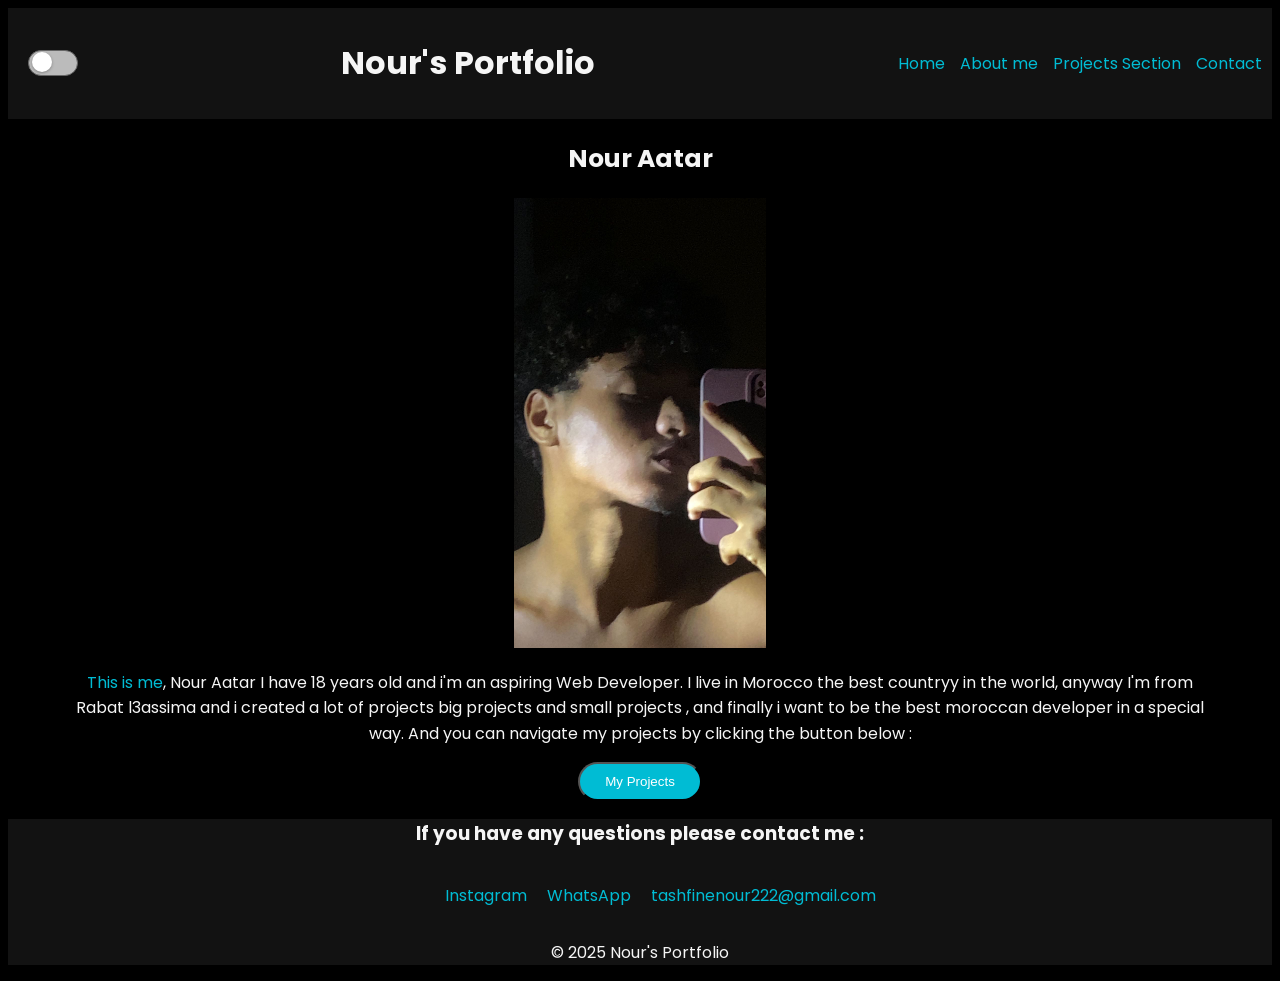
==== index.html @ ebb86ac1 "Update index.html" ====
<!DOCTYPE html>
<html lang="en">
<head>
    <meta charset="UTF-8">
    <meta name="viewport" content="width=device-width, initial-scale=1.0">
    <title>Nour's Portfolio</title>
    <link rel="stylesheet" href="style.css">
    <link href="https://fonts.googleapis.com/css2?family=Poppins:wght@400;700&display=swap" rel="stylesheet">
</head>
<body>
    <header>
        <div class="nav">
            <label class="switch" aria-label="Toggle light/dark theme">
              <input type="checkbox" id="theme-toggle">
              <span class="slider"></span>
            </label>
            <h1 class="h11">Nour's Portfolio</h1>
            <ul class="un-nav">
                <li><a class="li-nav" href="https://xvalley911.github.io/portfolio/main.html">Home</a></li>
                <li><a class="li-nav" href="https://xvalley911.github.io/portfolio/about.html">About me</a></li>
                <li><a class="li-nav" href="https://xvalley911.github.io/portfolio/projects.html">Projects Section</a></li>
                <li><a class="li-nav" href="https://xvalley911.github.io/portfolio/contact.html">Contact</a></li>
            </ul>
        </div>
    </header>
    <main>
        <h2 align="center">Nour Aatar</h2>
        <div align="center" ><a class="mypic" href="/mypic.jpeg" target="_blank" ><img src="https://xvalley911.github.io/portfolio/mypic.jpeg" title="nour aatar" width="20%"></a></div>
        <p class="pme"> <a href="about.html">This is me</a>, Nour Aatar I have 18 years old and i'm an aspiring Web Developer. 
            I live in Morocco the best countryy in the world, anyway I'm from Rabat l3assima and i created a lot of 
            projects big projects and small projects , and finally i want to be the best moroccan developer in a special way. And you can navigate my projects by clicking the button below :
        </p>
        <span class="buttonx"><a href="https://xvalley911.github.io/portfolio/projects.html"><button class="btn" type="button">My Projects</button></a></span>
    </main>
    <footer>
        <h3 align="center">If you have any questions please contact me :</h1>
        <div class="contact">
            <ul class="un-cn">
                <li><a target="_blank" href="https://www.instagram.com/vtk._.boiiii">Instagram</a></li>
                <li><a target="_blank" href="https://wa.me/212773212423/?l=fr&text=Bonjour,
                    %20Je%20veux%20un%20siteweb%20et%20des%20info%20sur%20la%20methode%20de%20votre%20travail.">WhatsApp</a></li>
                <li style="color: #00bcd4;">tashfinenour222@gmail.com</li>
            </ul>
        </div>
        <p align="center">© 2025 Nour's Portfolio</p>
    </footer>
    <script>
      const toggleInput = document.getElementById("theme-toggle");
      const currentTheme = localStorage.getItem("theme");

      // If user previously selected a theme, apply it
      if (currentTheme === "light") {
        document.body.classList.add("light");
        toggleInput.checked = true;
      } else if (currentTheme === "dark") {
        document.body.classList.remove("light");
        toggleInput.checked = false;
      } else {
        // No saved preference: default to dark (your design). Optionally detect system preference here.
        document.body.classList.remove("light");
        toggleInput.checked = false;
      }

      toggleInput.addEventListener("change", () => {
        if (toggleInput.checked) {
          document.body.classList.add("light");
          localStorage.setItem("theme", "light");
        } else {
          document.body.classList.remove("light");
          localStorage.setItem("theme", "dark");
        }
      });
    </script>
</body>
</html>
---- style.css ----
body{
    background-color: #000000;
    color: #f5f5f5;
    font-family: 'Poppins', sans-serif;
}
h2{
    font-size: 25px;
}
a{
    text-decoration: none;
    color: #00bcd4;
}
.nav{
    background-color: #121212;
    display: flex;
    justify-content: space-between;
    align-items: center;
}
.un-nav{
    display: flex;
    color: black;
    list-style: none;
    gap: 20px;
    align-items: center;
}
.li-nav{
    transition: color 0.2s;
}
.li-nav:hover{
    color: white;
}
footer{
    background-color: #121212;
}
.contact{
    display: flex;
    justify-content: center;
}
.un-cn{
    display: flex;
    list-style: none;
    gap: 20px;
    align-items: center;
}
.buttonx{
    display: flex;
    justify-content: center;
}
.btn{
    padding: 10px 25px;
    background-color: #00bcd4;
    color: white;
    border-radius: 20px;
    cursor: pointer;
    transition: background-color 0.3s;
}
.btn:hover{
    background-color: #007989;
}

/* Ensure images and layout scale fluidly */
img {
    max-width: 100%;
    height: auto;
}

/* Navigation responsiveness */
.nav {
    flex-wrap: wrap;
    padding: 10px;
}

.un-nav {
    flex-wrap: wrap;
    justify-content: center;
    gap: 15px;
}

/* Paragraph and text responsiveness */
.pme {
    max-width: 90%;
    margin: 15px auto;
    line-height: 1.6;
    text-align: center;
}

/* Responsive adjustments */
@media (max-width: 1024px) {
    h1, h2 {
        font-size: 1.8rem;
        text-align: center;
    }
}

@media (max-width: 768px) {
    .nav {
        flex-direction: column;
        align-items: center;
    }
    .un-nav {
        flex-direction: column;
        gap: 10px;
        padding: 10px 0;
    }
    .h11 {
        font-size: 1.5rem;
        margin-bottom: 10px;
    }
    .btn {
        padding: 8px 18px;
        font-size: 0.9rem;
    }
}

@media (max-width: 480px) {
    h1, h2 {
        font-size: 1.4rem;
    }
    .pme {
        font-size: 0.9rem;
    }
    .btn {
        width: 100%;
        max-width: 250px;
    }
    .un-cn {
        flex-direction: column;
        gap: 8px;
    }
}

/* Light mode styles */
body.light {
    background-color: #ffffff;
    color: #121212;
}

body.light .nav {
    background-color: #f2f2f2;
}

body.light footer {
    background-color: #f2f2f2;
}

body.light a {
    color: #007989;
}

/* Light/Dark toggle switch */
.switch {
  position: relative;
  display: inline-block;
  width: 50px;
  height: 26px;
  margin-left: 10px;
}

.switch input {
  opacity: 0;
  width: 0;
  height: 0;
  position: absolute;
  left: 0;
  top: 0;
}

.slider {
  position: absolute;
  cursor: pointer;
  top: 0; left: 0; right: 0; bottom: 0;
  background-color: #bbb; /* lighter default so visible on dark header */
  transition: 0.4s;
  border-radius: 34px;
  border: 1px solid #666; /* optional border for visibility */
}

.slider:before {
  position: absolute;
  content: "";
  height: 20px; width: 20px;
  left: 3px;
  bottom: 3px;
  background-color: white;
  transition: 0.4s;
  border-radius: 50%;
  box-shadow: 0 1px 3px rgba(0,0,0,0.3);
}

/* When checked (light mode ON) */
.switch input:checked + .slider {
  background-color: #00bcd4;
}

.switch input:checked + .slider:before {
  transform: translateX(24px);
}
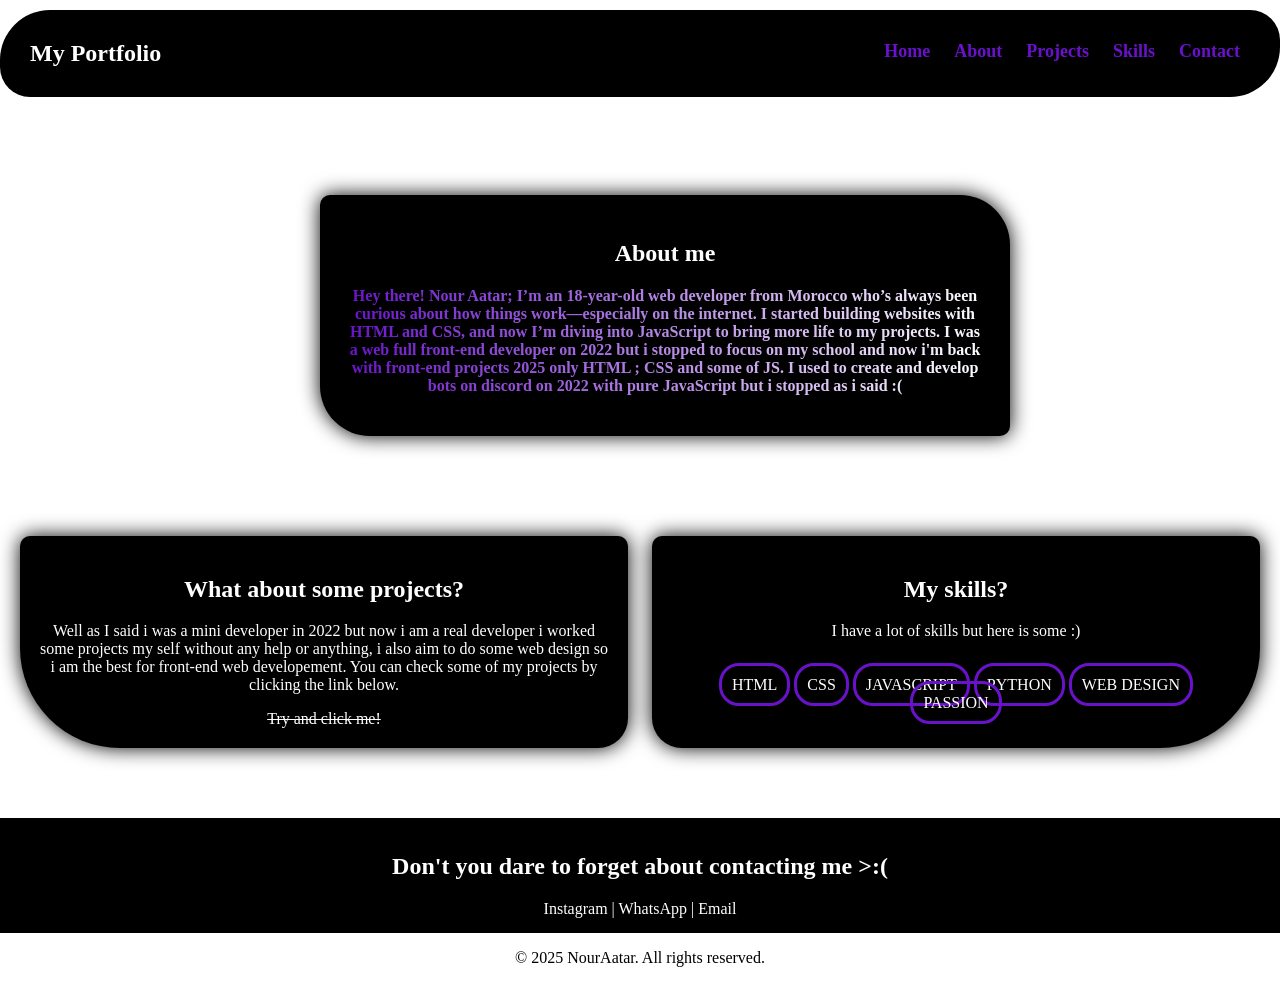
==== commit c1499fee: "Add files via upload" ====
--- a/index.html
+++ b/index.html
@@ -3,81 +3,60 @@
 <head>
     <meta charset="UTF-8">
     <meta name="viewport" content="width=device-width, initial-scale=1.0">
-    <title>Nour's Portfolio</title>
-    <link rel="stylesheet" href="style.css">
-    <link href="https://fonts.googleapis.com/css2?family=Poppins:wght@400;700&display=swap" rel="stylesheet">
+    <title>Nour Aatar</title>
+    <link rel="stylesheet" href="/style.css">
+    
 </head>
-<body>
+<body class="top">
     <header>
         <div class="nav">
-            <label class="switch" aria-label="Toggle light/dark theme">
-              <input type="checkbox" id="theme-toggle">
-              <span class="slider"></span>
-            </label>
-            <h1 class="h11">Nour's Portfolio</h1>
-            <ul class="un-nav">
-                <li><a class="li-nav" href="https://xvalley911.github.io/portfolio/main.html">Home</a></li>
-                <li><a class="li-nav" href="https://xvalley911.github.io/portfolio/about.html">About me</a></li>
-                <li><a class="li-nav" href="https://xvalley911.github.io/portfolio/projects.html">Projects Section</a></li>
-                <li><a class="li-nav" href="https://xvalley911.github.io/portfolio/contact.html">Contact</a></li>
+            <h2 style="padding-left: 20px;">My Portfolio</h2>
+            <ul style="padding-right: 30px; padding-top: 5px;" class="nav-ul">
+                <li class="nav-li"><a class="anav" href="#top">Home</a></li>
+                <li class="nav-li"><a class="anav" href="#aboutme">About</a></li>
+                <li class="nav-li"><a class="anav" href="#projects">Projects</a></li>
+                <li class="nav-li"><a class="anav" href="#skills">Skills</a></li>
+                <li class="nav-li"><a class="anav" href="#contact">Contact</a></li>
             </ul>
         </div>
     </header>
     <main>
-        <h2 align="center">Nour Aatar</h2>
-        <div align="center" ><a class="mypic" href="/mypic.jpeg" target="_blank" ><img src="https://xvalley911.github.io/portfolio/mypic.jpeg" title="nour aatar" width="20%"></a></div>
-        <p class="pme"> <a href="about.html">This is me</a>, Nour Aatar I have 18 years old and i'm an aspiring Web Developer. 
-            I live in Morocco the best countryy in the world, anyway I'm from Rabat l3assima and i created a lot of 
-            projects big projects and small projects , and finally i want to be the best moroccan developer in a special way. And you can navigate my projects by clicking the button below :
-        </p>
-        <span class="buttonx"><a href="https://xvalley911.github.io/portfolio/projects.html"><button class="btn" type="button">My Projects</button></a></span>
+        <div id="aboutme"><br></div>
+        <section id="about">
+            <h2>About me</h2>
+            <p class="glow-text">Hey there! Nour Aatar; I’m an 18-year-old web developer from Morocco who’s always been curious about how things work—especially on the internet. I started building websites with HTML and CSS, and now I’m diving into JavaScript to bring more life to my projects. I was a web full front-end developer on 2022 but i stopped to focus on my school and now i'm back with front-end projects 2025 only HTML ; CSS and some of JS. I used to create and develop bots on discord on 2022 with pure JavaScript but i stopped as i said :(</p>
+        </section>
+    <div id="two">
+        <section id="projects">
+            <h2>What about some projects?</h2>
+            <p>Well as I said i was a mini developer in 2022 but now i am a real developer i worked some projects my self without any help or anything, i also aim to do some web design so i am the best for front-end web developement. You can check some of my projects by clicking the link below.</p>
+            <a href="">Try and click me!</a>
+        </section>
+        <section id="skills">
+            <h2>My skills?</h2>
+            <p>I have a lot of skills but here is some :) </p>
+            <br>
+            <br>
+            <br>
+            <p class="skill">HTML</p>
+            <p class="skill">CSS</p>
+            <p class="skill">JAVASCRIPT</p>
+            <p class="skill">PYTHON</p>
+            <p class="skill">WEB DESIGN</p>
+            <p class="skill">PASSION</p>
+        </section>
+    </div>
     </main>
     <footer>
-        <h3 align="center">If you have any questions please contact me :</h1>
-        <div class="contact">
-            <ul class="un-cn">
-                <li><a target="_blank" href="https://www.instagram.com/vtk._.boiiii">Instagram</a></li>
-                <li><a target="_blank" href="https://wa.me/212773212423/?l=fr&text=Bonjour,
-                    %20Je%20veux%20un%20siteweb%20et%20des%20info%20sur%20la%20methode%20de%20votre%20travail.">WhatsApp</a></li>
-                <li style="color: #00bcd4;">tashfinenour222@gmail.com</li>
-            </ul>
-        </div>
-        <p align="center">© 2025 Nour's Portfolio</p>
+        <section id="contact">
+            <h2>Don't you dare to forget about contacting me >:(</h2>
+             <a target="_blank" href="https://www.instagram.com/xeq_valley">Instagram</a>
+            |
+            <a target="_blank" href="https://wa.me/212773212423/?l=fr&text=Hello,%20I%20would%20like%20to%20know%20some%20details%20about%20your%20methode%20of%20creating%20websites.">WhatsApp</a>
+            |
+            <a target="_blank" href="mailto:tashfinenour222@gmail.com">Email</a>
+        </section>
     </footer>
-    <script>
-      const toggleInput = document.getElementById("theme-toggle");
-      const currentTheme = localStorage.getItem("theme");
-
-      // If user previously selected a theme, apply it
-      if (currentTheme === "light") {
-        document.body.classList.add("light");
-        toggleInput.checked = true;
-      } else if (currentTheme === "dark") {
-        document.body.classList.remove("light");
-        toggleInput.checked = false;
-      } else {
-        // No saved preference: default to dark (your design). Optionally detect system preference here.
-        document.body.classList.remove("light");
-        toggleInput.checked = false;
-      }
-
-      toggleInput.addEventListener("change", () => {
-        if (toggleInput.checked) {
-          document.body.classList.add("light");
-          localStorage.setItem("theme", "light");
-        } else {
-          document.body.classList.remove("light");
-          localStorage.setItem("theme", "dark");
-        }
-      });
-    </script>
-</body>
-</html>
-
-
-
-
-
-
-
-
+    <p align="center">© 2025 NourAatar. All rights reserved.</p>
+</body> 
+</html>
--- a/style.css
+++ b/style.css
@@ -1,197 +1,161 @@
+*{
+    scroll-behavior: smooth;
+
+}
 body{
-    background-color: #000000;
-    color: #f5f5f5;
-    font-family: 'Poppins', sans-serif;
-}
-h2{
-    font-size: 25px;
+    margin: 0;
 }
 a{
     text-decoration: none;
-    color: #00bcd4;
+}
+.anav{
+    color: #6A11CB;
+    transition: 0.3s;
+    font-weight: bold;
+    font-size: large;
+}
+.anav:hover{
+    text-shadow: 0px 0px 15px #8E2DE2;
 }
 .nav{
-    background-color: #121212;
+    color: white;
+    margin-top: 10px;
+    padding: 10px;
     display: flex;
     justify-content: space-between;
-    align-items: center;
+    background-color: rgb(0, 0, 0);
+    border-radius: 50px 30px;
+}   
+.nav-ul{
+    display: inline-flex;
+    gap: 1.5rem;
+    list-style: none;
+    
 }
-.un-nav{
+#about{
+    padding: 25px;
+    margin-left: 25%;
+    margin-right: 25%;
+    margin-top: 80px;
+    width: 50%;
+    text-align: center;
+    justify-content: center;
+    background-color: black;
+    color: white;
+    border-radius: 10px 50px;
+    box-shadow: 0 0 20px black;
+    transition: 0.3s;
+}
+#about:hover{
+    box-shadow: 0 0 50px #6A11CB;
+    scale: 1.05;
+    cursor: pointer;
+}
+#two{
     display: flex;
-    color: black;
-    list-style: none;
-    gap: 20px;
-    align-items: center;
+    justify-content: space-between;
+    gap: 1.5rem;
 }
-.li-nav{
-    transition: color 0.2s;
+#projects{
+    margin-left: 20px;
+    margin-top: 100px;
+    padding: 20px;
+    background-color: black;
+    color: white;
+    border-radius: 10px 10px 30px 100px;
+    width: 47%;
+    text-align: center;
+    justify-content: center;
+    transition: 0.3s;
+    box-shadow: 0 0 20px black;
 }
-.li-nav:hover{
+#projects:hover{
+    box-shadow: 0 0 50px #6A11CB;
+    scale: 1.05;
+    cursor: pointer;
+    margin: 2rem;
+}
+#projects a{
+    color: white;
+    text-decoration:line-through;
+    transition: 0.3s;
+}
+#projects a:hover{
+    color: #6A11CB;
+}
+#skills p{
+    display: inline;
+}
+.skill{
+    border-style: solid;
+    border-color: #6A11CB;
+    border-radius: 20px;
+    padding: 10px;
+    transition: 0.3s;
+}
+.skill:hover{
+    font-size: larger;
+}
+#skills{
+    margin-right: 20px;
+    margin-top: 100px;
+    padding: 20px;
+    background-color: black;
+    color: white;
+    border-radius: 10px 10px 100px 30px;
+    width: 47%;
+    text-align: center;
+    justify-content: center;
+    transition: 0.3s;
+    box-shadow: 0 0 20px black;
+}
+#skills:hover{
+    box-shadow: 0 0 50px #6A11CB;
+    scale: 1.05;
+    cursor: pointer;
+    margin: 2rem;
+}
+footer{
+    margin-top: 70px;
+    padding-top: 15px;
+    padding-bottom: 15px;
+    width: 100%;
+    background-color: black;
+    color: white;
+    text-align: center;
+}
+#contact a{
     color: white;
 }
-footer{
-    background-color: #121212;
-}
-.contact{
-    display: flex;
-    justify-content: center;
-}
-.un-cn{
-    display: flex;
-    list-style: none;
-    gap: 20px;
-    align-items: center;
-}
-.buttonx{
-    display: flex;
-    justify-content: center;
-}
-.btn{
-    padding: 10px 25px;
-    background-color: #00bcd4;
-    color: white;
-    border-radius: 20px;
-    cursor: pointer;
-    transition: background-color 0.3s;
-}
-.btn:hover{
-    background-color: #007989;
+#contact a:hover{
+    text-decoration: underline;
 }
 
-/* Ensure images and layout scale fluidly */
-img {
-    max-width: 100%;
-    height: auto;
+
+
+
+
+
+
+
+
+
+
+
+
+
+
+.glow-text {
+  font-weight: bold;
+  color: #fff;
+  background: linear-gradient(90deg, #6A11CB, #fff, #6A11CB);
+  background-size: 200% auto;
+  -webkit-background-clip: text;
+  -webkit-text-fill-color: transparent;
+  animation: shine 3s linear infinite;
 }
-
-/* Navigation responsiveness */
-.nav {
-    flex-wrap: wrap;
-    padding: 10px;
+@keyframes shine {
+  to {
+    background-position: 200% center; /* gradient moves across */
+  }
 }
-
-.un-nav {
-    flex-wrap: wrap;
-    justify-content: center;
-    gap: 15px;
-}
-
-/* Paragraph and text responsiveness */
-.pme {
-    max-width: 90%;
-    margin: 15px auto;
-    line-height: 1.6;
-    text-align: center;
-}
-
-/* Responsive adjustments */
-@media (max-width: 1024px) {
-    h1, h2 {
-        font-size: 1.8rem;
-        text-align: center;
-    }
-}
-
-@media (max-width: 768px) {
-    .nav {
-        flex-direction: column;
-        align-items: center;
-    }
-    .un-nav {
-        flex-direction: column;
-        gap: 10px;
-        padding: 10px 0;
-    }
-    .h11 {
-        font-size: 1.5rem;
-        margin-bottom: 10px;
-    }
-    .btn {
-        padding: 8px 18px;
-        font-size: 0.9rem;
-    }
-}
-
-@media (max-width: 480px) {
-    h1, h2 {
-        font-size: 1.4rem;
-    }
-    .pme {
-        font-size: 0.9rem;
-    }
-    .btn {
-        width: 100%;
-        max-width: 250px;
-    }
-    .un-cn {
-        flex-direction: column;
-        gap: 8px;
-    }
-}
-
-/* Light mode styles */
-body.light {
-    background-color: #ffffff;
-    color: #121212;
-}
-
-body.light .nav {
-    background-color: #f2f2f2;
-}
-
-body.light footer {
-    background-color: #f2f2f2;
-}
-
-body.light a {
-    color: #007989;
-}
-
-/* Light/Dark toggle switch */
-.switch {
-  position: relative;
-  display: inline-block;
-  width: 50px;
-  height: 26px;
-  margin-left: 10px;
-}
-
-.switch input {
-  opacity: 0;
-  width: 0;
-  height: 0;
-  position: absolute;
-  left: 0;
-  top: 0;
-}
-
-.slider {
-  position: absolute;
-  cursor: pointer;
-  top: 0; left: 0; right: 0; bottom: 0;
-  background-color: #bbb; /* lighter default so visible on dark header */
-  transition: 0.4s;
-  border-radius: 34px;
-  border: 1px solid #666; /* optional border for visibility */
-}
-
-.slider:before {
-  position: absolute;
-  content: "";
-  height: 20px; width: 20px;
-  left: 3px;
-  bottom: 3px;
-  background-color: white;
-  transition: 0.4s;
-  border-radius: 50%;
-  box-shadow: 0 1px 3px rgba(0,0,0,0.3);
-}
-
-/* When checked (light mode ON) */
-.switch input:checked + .slider {
-  background-color: #00bcd4;
-}
-
-.switch input:checked + .slider:before {
-  transform: translateX(24px);
-}
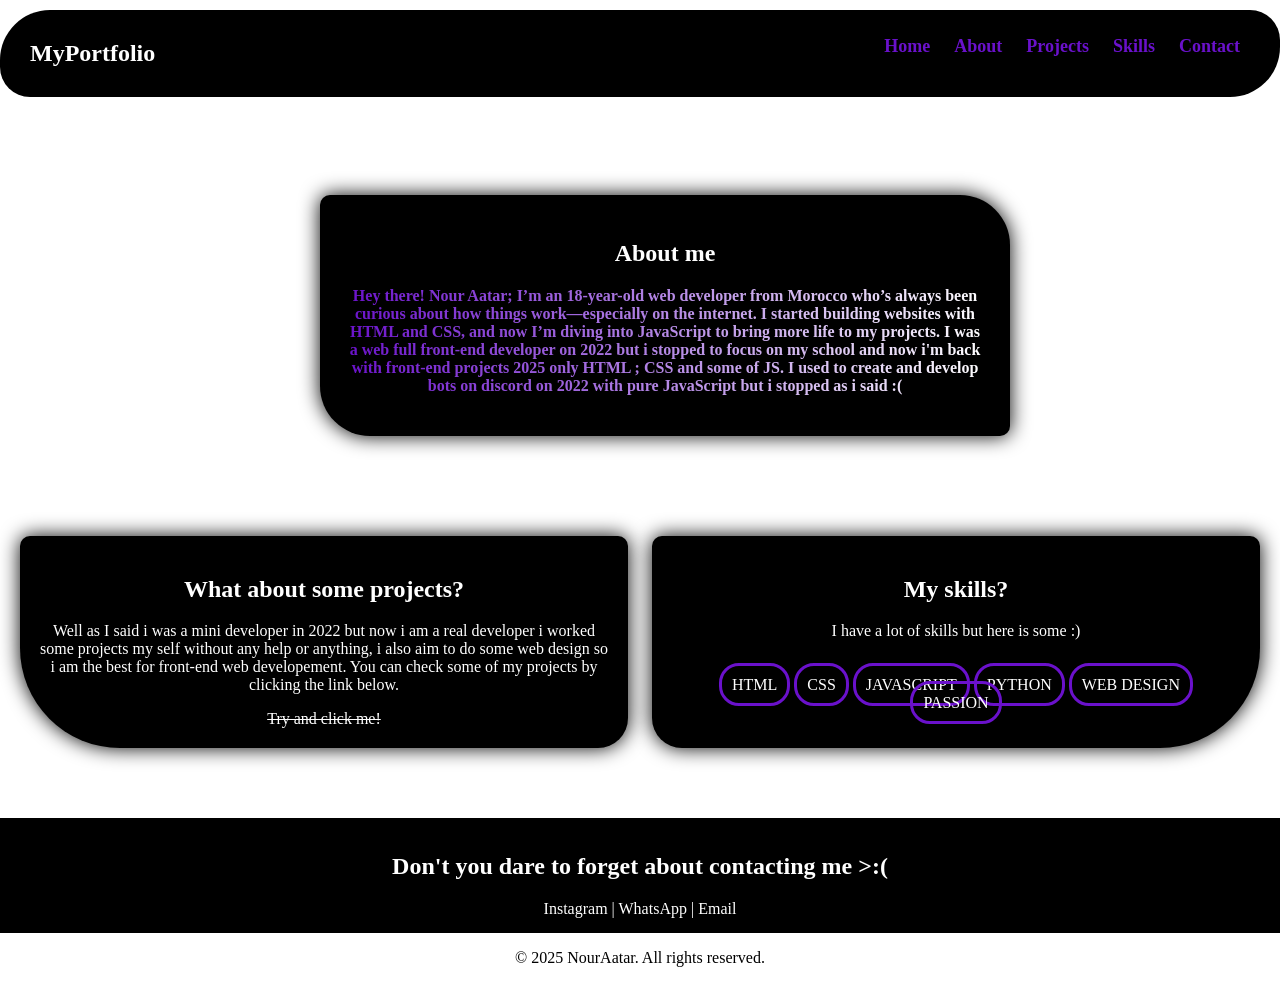
==== commit 31474abd: "Update index.html" ====
--- a/index.html
+++ b/index.html
@@ -4,19 +4,21 @@
     <meta charset="UTF-8">
     <meta name="viewport" content="width=device-width, initial-scale=1.0">
     <title>Nour Aatar</title>
-    <link rel="stylesheet" href="/style.css">
+    <link rel="stylesheet" href="https://xvalley911.github.io/portfolio/style.css">
+    <link href="https://fonts.googleapis.com/css2?family=Poppins:wght@400;600&display=swap" rel="stylesheet">
+
     
 </head>
 <body class="top">
     <header>
         <div class="nav">
-            <h2 style="padding-left: 20px;">My Portfolio</h2>
-            <ul style="padding-right: 30px; padding-top: 5px;" class="nav-ul">
-                <li class="nav-li"><a class="anav" href="#top">Home</a></li>
+            <h2 style="padding-left: 20px;">MyPortfolio</h2>
+            <ul style="padding-right: 30px;" class="nav-ul">
+                <li class="nav-li home"><a class="anav" href="#top">Home</a></li>
                 <li class="nav-li"><a class="anav" href="#aboutme">About</a></li>
                 <li class="nav-li"><a class="anav" href="#projects">Projects</a></li>
                 <li class="nav-li"><a class="anav" href="#skills">Skills</a></li>
-                <li class="nav-li"><a class="anav" href="#contact">Contact</a></li>
+                <li class="nav-li contact"><a class="anav" href="#contact">Contact</a></li>
             </ul>
         </div>
     </header>
@@ -33,6 +35,7 @@
             <a href="">Try and click me!</a>
         </section>
         <section id="skills">
+            <div class="skls">
             <h2>My skills?</h2>
             <p>I have a lot of skills but here is some :) </p>
             <br>
@@ -44,6 +47,7 @@
             <p class="skill">PYTHON</p>
             <p class="skill">WEB DESIGN</p>
             <p class="skill">PASSION</p>
+            </div>
         </section>
     </div>
     </main>
@@ -59,4 +63,4 @@
     </footer>
     <p align="center">© 2025 NourAatar. All rights reserved.</p>
 </body> 
-</html>+</html>
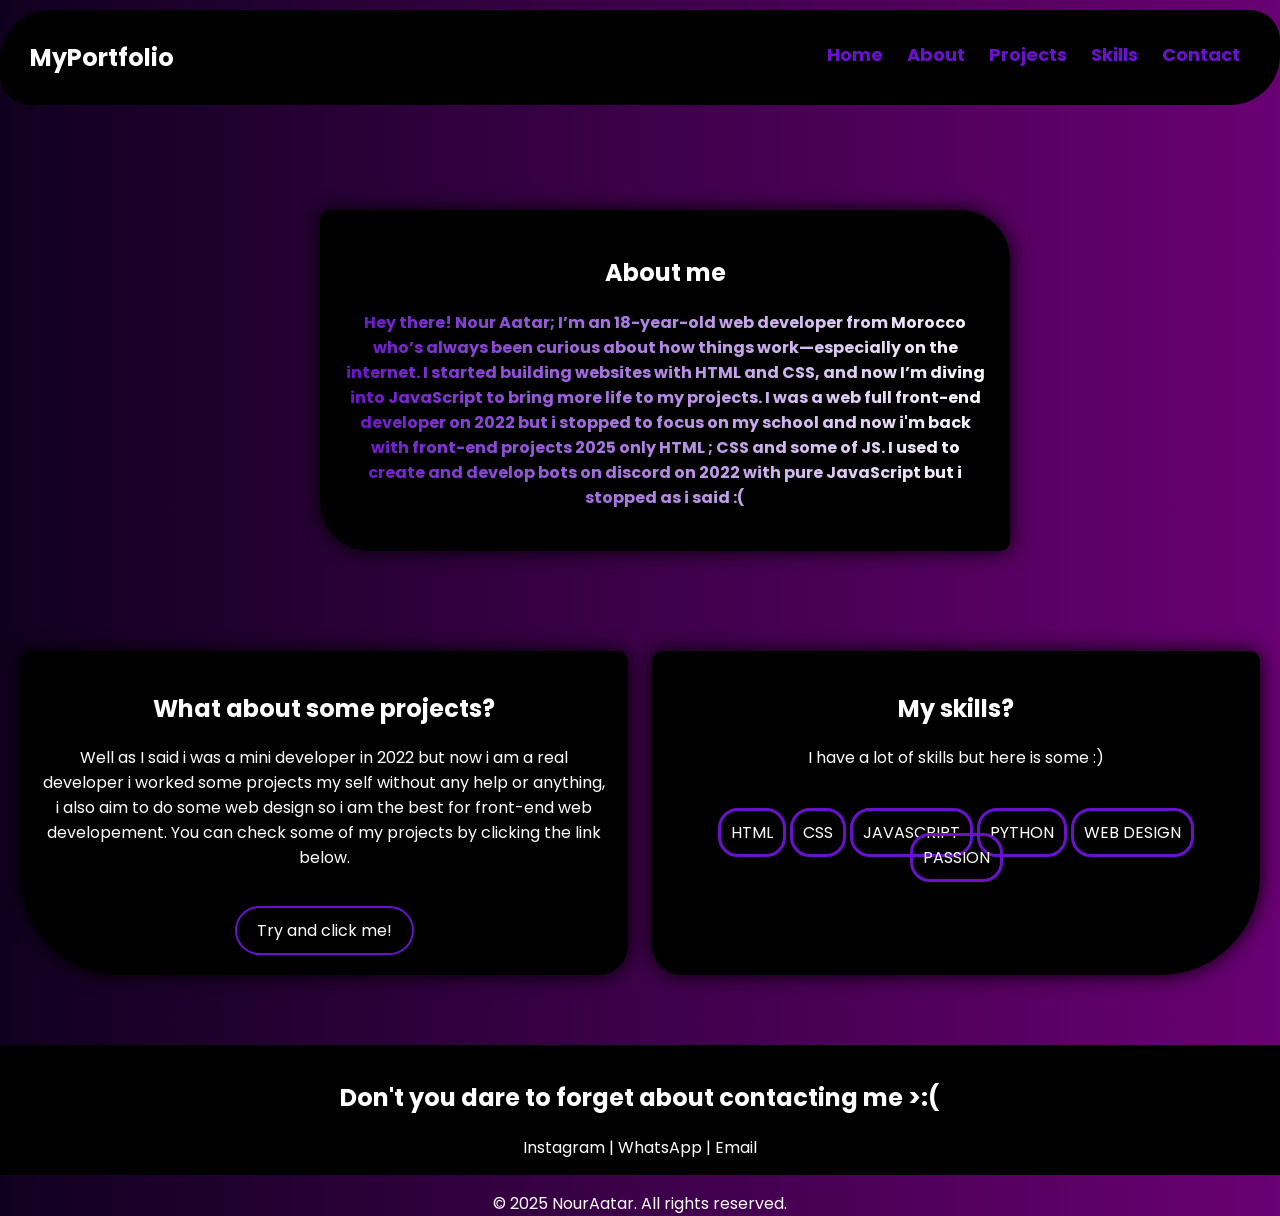
==== commit 58066812: "Update index.html" ====
--- a/index.html
+++ b/index.html
@@ -61,6 +61,10 @@
             <a target="_blank" href="mailto:tashfinenour222@gmail.com">Email</a>
         </section>
     </footer>
+    <div class="lekher">
     <p align="center">© 2025 NourAatar. All rights reserved.</p>
+    <a class="back" href="#top">&#8593;</a>
+    </div>
 </body> 
 </html>
+
